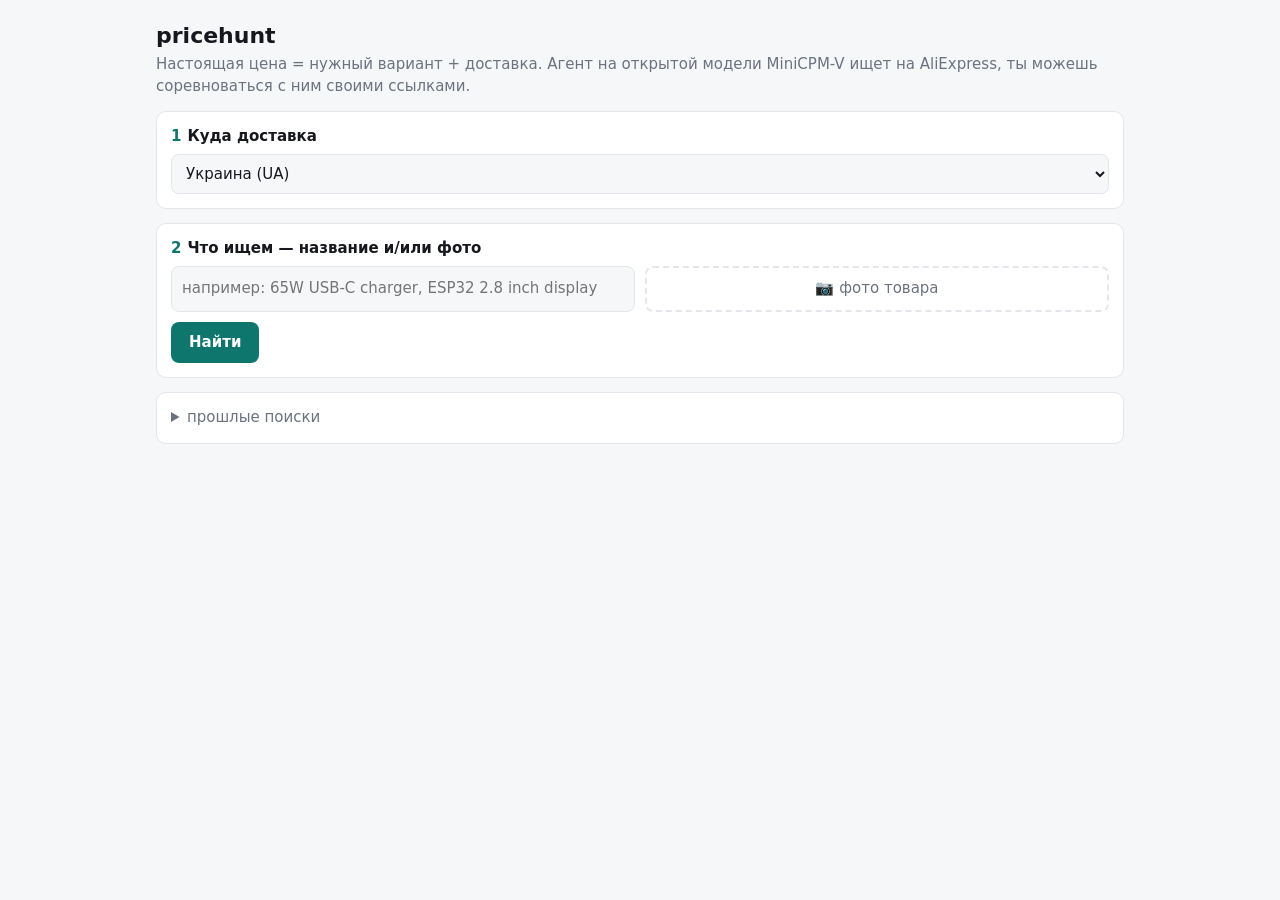
==== web/index.html @ c508c8d2 "Agent + local site: depth/fatigue search, variant+shipping real price, MiniCPM-V checks, yes-probabi" ====
<!doctype html>
<html lang="ru">
<head>
<meta charset="utf-8">
<meta name="viewport" content="width=device-width, initial-scale=1">
<title>pricehunt</title>
<link rel="icon" href="data:image/svg+xml,%3Csvg xmlns=%22http://www.w3.org/2000/svg%22 viewBox=%220 0 16 16%22%3E%3Ctext y=%2213%22 font-size=%2213%22%3E%24%3C/text%3E%3C/svg%3E">
<style>
:root{--bg:#f6f7f9;--card:#fff;--ink:#16181d;--mute:#6b7280;--line:#e3e6ea;--acc:#0f766e;--acc2:#e6f4f2;--warn:#b42318;--warnbg:#fdecea;--human:#7c3aed;--humanbg:#f1ebfe}
@media (prefers-color-scheme:dark){:root{--bg:#111316;--card:#1a1d22;--ink:#e8eaed;--mute:#9aa1ab;--line:#2a2f36;--acc:#2dd4bf;--acc2:#12302c;--warn:#f97066;--warnbg:#3a1714;--human:#b794f6;--humanbg:#2a1f42}}
*{box-sizing:border-box}
body{margin:0;background:var(--bg);color:var(--ink);font:15px/1.45 system-ui,-apple-system,Segoe UI,Roboto,sans-serif}
main{max-width:1000px;margin:0 auto;padding:16px}
h1{font-size:22px;margin:4px 0 2px}
.sub{color:var(--mute);margin:0 0 14px}
.card{background:var(--card);border:1px solid var(--line);border-radius:10px;padding:14px;margin-bottom:14px}
label{font-weight:600;display:block;margin:0 0 6px}
.step{color:var(--acc);font-weight:700;margin-right:6px}
select,input[type=text],textarea{width:100%;padding:9px 10px;border:1px solid var(--line);border-radius:8px;background:var(--bg);color:var(--ink);font:inherit}
textarea{min-height:80px}
.row{display:flex;gap:10px;align-items:stretch;flex-wrap:wrap}
.row>*{flex:1 1 220px}
#drop{border:2px dashed var(--line);border-radius:8px;padding:10px;text-align:center;color:var(--mute);cursor:pointer;min-height:44px;display:flex;align-items:center;justify-content:center;gap:10px}
#drop img{max-height:64px;border-radius:6px}
button{background:var(--acc);color:#fff;border:0;border-radius:8px;padding:10px 18px;font:inherit;font-weight:600;cursor:pointer}
button:disabled{opacity:.5;cursor:default}
button.ghost{background:transparent;color:var(--acc);border:1px solid var(--acc)}
#log{font:12px/1.4 ui-monospace,Consolas,monospace;max-height:220px;overflow:auto;white-space:pre-wrap;background:var(--bg);border-radius:8px;padding:8px;color:var(--mute)}
.stats{display:flex;gap:18px;flex-wrap:wrap;align-items:baseline}
.big{font-size:28px;font-weight:700}
.mute{color:var(--mute)}
.item{display:grid;grid-template-columns:96px 1fr auto;gap:12px;padding:12px 0;border-top:1px solid var(--line)}
.item:first-child{border-top:0}
.item img{width:96px;height:96px;object-fit:cover;border-radius:8px;background:var(--bg)}
.price{text-align:right;min-width:110px}
.price .t{font-size:22px;font-weight:700}
.bar{height:6px;background:var(--line);border-radius:3px;margin:4px 0 2px;overflow:hidden}
.bar>i{display:block;height:100%;background:var(--acc)}
.title a{color:var(--ink);text-decoration:none;font-weight:600}
.title a:hover{text-decoration:underline}
.why{margin:4px 0 0;padding-left:18px;color:var(--mute);font-size:13px}
.flag{background:var(--warnbg);color:var(--warn);border-radius:6px;padding:2px 7px;font-size:12.5px;display:inline-block;margin:4px 4px 0 0}
.tag{border-radius:6px;padding:1px 7px;font-size:12px;font-weight:700;margin-right:6px}
.tag.agent{background:var(--acc2);color:var(--acc)}
.tag.human{background:var(--humanbg);color:var(--human)}
#score{font-size:17px;font-weight:600}
details summary{cursor:pointer;color:var(--mute)}
.hist a{color:var(--acc)}
@media (max-width:600px){.item{grid-template-columns:72px 1fr}.item img{width:72px;height:72px}.price{grid-column:2;text-align:left}}
</style>
</head>
<body>
<main>
<h1>pricehunt</h1>
<p class="sub">Настоящая цена = нужный вариант + доставка. Агент на открытой модели MiniCPM-V ищет на AliExpress, ты можешь соревноваться с ним своими ссылками.</p>

<div class="card">
  <label for="ship"><span class="step">1</span>Куда доставка</label>
  <select id="ship"></select>
</div>

<div class="card">
  <label><span class="step">2</span>Что ищем — название и/или фото</label>
  <div class="row">
    <input type="text" id="q" placeholder="например: 65W USB-C charger, ESP32 2.8 inch display">
    <div id="drop" title="Нажми, перетащи или вставь картинку (Ctrl+V)"><span id="dropt">📷 фото товара</span></div>
  </div>
  <input type="file" id="file" accept="image/*" hidden>
  <div style="margin-top:10px;display:flex;gap:10px;align-items:center;flex-wrap:wrap">
    <button id="go">Найти</button>
    <button class="ghost" id="clearimg" hidden>убрать фото</button>
    <span class="mute" id="status"></span>
  </div>
</div>

<div class="card" id="runcard" hidden>
  <div class="stats">
    <div><div class="mute" title="Оценка модели MiniCPM по глубине поиска — не откалиброванная вероятность. Честность проверяется матчами «я против агента».">оценка агента: дешевле нет</div><div class="big" id="conf">—</div></div>
    <div><div class="mute">глубина</div><div id="depth">—</div></div>
    <div><div class="mute">утомление</div><div id="fat">—</div></div>
  </div>
  <div id="intent" class="mute" style="margin-top:8px"></div>
  <details style="margin-top:8px" open><summary>журнал агента</summary><div id="log"></div></details>
</div>

<div class="card" id="rescard" hidden>
  <div id="score"></div>
  <div id="top"></div>
</div>

<div class="card" id="minecard" hidden>
  <label><span class="step">3</span>Мои находки — вставь ссылки на товары (по одной в строке)</label>
  <textarea id="mine" placeholder="https://www.aliexpress.com/item/1005....html"></textarea>
  <div style="margin-top:10px"><button id="cmp">Сравнить с агентом</button></div>
</div>

<div class="card" id="rejcard" hidden>
  <details><summary id="rejsum">отброшено</summary><div id="rej"></div></details>
</div>

<div class="card hist">
  <details><summary>прошлые поиски</summary><div id="hist"></div></details>
</div>
</main>
<script>
const COUNTRIES=[["UA","Украина"],["PL","Польша"],["DE","Германия"],["LT","Литва"],["MD","Молдова"],["RO","Румыния"],["CZ","Чехия"],["SK","Словакия"],["HU","Венгрия"],["NL","Нидерланды"],["FR","Франция"],["ES","Испания"],["IT","Италия"],["GB","Великобритания"],["US","США"],["CA","Канада"],["IL","Израиль"],["KZ","Казахстан"],["GE","Грузия"],["AU","Австралия"]];
const $=id=>document.getElementById(id);
const esc=s=>String(s??"").replace(/[&<>"]/g,c=>({"&":"&amp;","<":"&lt;",">":"&gt;",'"':"&quot;"}[c]));
let img64=null, job=null, timer=null;
function lsGet(k){try{return localStorage.getItem(k)}catch(e){return null}}
function lsSet(k,v){try{localStorage.setItem(k,v)}catch(e){}}
$("ship").innerHTML=COUNTRIES.map(([c,n])=>`<option value="${c}">${n} (${c})</option>`).join("");
$("ship").value=lsGet("ship")||"UA";
$("ship").onchange=()=>lsSet("ship",$("ship").value);

function setImage(file){
  if(!file||!file.type.startsWith("image/"))return;
  const r=new FileReader();
  r.onload=()=>{img64=r.result;$("drop").innerHTML=`<img src="${img64}" alt="">`;$("clearimg").hidden=false};
  r.readAsDataURL(file);
}
$("drop").onclick=()=>$("file").click();
$("file").onchange=e=>setImage(e.target.files[0]);
$("drop").ondragover=e=>{e.preventDefault()};
$("drop").ondrop=e=>{e.preventDefault();setImage(e.dataTransfer.files[0])};
document.addEventListener("paste",e=>{for(const it of e.clipboardData.items){if(it.type.startsWith("image/")){setImage(it.getAsFile());break}}});
$("clearimg").onclick=()=>{img64=null;$("drop").innerHTML='<span>📷 фото товара</span>';$("clearimg").hidden=true};
$("q").onkeydown=e=>{if(e.key==="Enter")$("go").click()};

$("go").onclick=async()=>{
  const q=$("q").value.trim();
  if(!q&&!img64){$("status").textContent="напиши название или добавь фото";return}
  $("go").disabled=true;$("status").textContent="запускаю…";
  try{
    const r=await fetch("/api/hunt",{method:"POST",headers:{"Content-Type":"application/json"},body:JSON.stringify({ship_to:$("ship").value,query:q,image_b64:img64})});
    const d=await r.json();
    if(!r.ok)throw new Error(d.error||r.status);
    open_job(d.id);
  }catch(e){$("status").textContent="ошибка: "+e.message;$("go").disabled=false}
};

function open_job(id){
  job=id;history.replaceState(null,"","#"+id);
  ["runcard","rescard"].forEach(x=>$(x).hidden=false);
  clearInterval(timer);poll();timer=setInterval(poll,1500);
}

async function poll(){
  if(!job)return;
  let d;
  try{const r=await fetch("/api/hunt/"+job);d=await r.json();if(!r.ok)throw new Error(d.error)}catch(e){$("status").textContent="нет связи: "+e.message;return}
  render(d);
  if(!d.busy){clearInterval(timer);$("go").disabled=false;$("cmp").disabled=false;loadHist()}
}

function pct(x){return x==null?"—":Math.round(x*100)+"%"}

function render(d){
  $("status").textContent=d.busy?`агент работает… ${d.elapsed}с`:(d.error?"ошибка: "+d.error:`готово за ${d.elapsed}с`)+(d.blocked?" · ⛔ AliExpress попросил капчу — поиск оборван, повтори позже":"");
  $("conf").textContent=d.done?pct(d.confidence):"…";
  const quiet=(()=>{let n=0;for(const l of [...(d.levels||[])].reverse()){if(l.improved)break;n++}return n})();
  $("depth").innerHTML=`${(d.levels||[]).length} ур. · видел ${d.seen} · открыл ${d.checked}<div class="mute" style="font-size:12px">без находок подряд: ${quiet}</div>`;
  $("fat").textContent=`${d.fatigue} / 3`;
  if(d.intent)$("intent").innerHTML=`понял так: <b>${esc(d.intent.what)}</b>${d.intent.not&&d.intent.not.length?` · не путать с: ${esc(d.intent.not.join(", "))}`:""}`;
  const lg=$("log"),atBottom=lg.scrollTop+lg.clientHeight>=lg.scrollHeight-20;
  lg.textContent=(d.log||[]).join("\n");if(atBottom)lg.scrollTop=lg.scrollHeight;
  const top=d.top||[];
  $("minecard").hidden=!d.done;
  if(top.length){
    const best=top[0];
    const hum=top.filter(c=>c.source==="human"), ag=top.filter(c=>c.source!=="human");
    let s=`Лучшее: <b>$${best.total.toFixed(2)}</b> `;
    if(hum.length){
      const hb=Math.min(...hum.map(c=>c.total)), ab=ag.length?Math.min(...ag.map(c=>c.total)):Infinity;
      s+= hb<ab-0.005?`— <span class="tag human">ТЫ</span> нашёл дешевле агента на $${(ab-hb).toFixed(2)}`:
          ab<hb-0.005?`— <span class="tag agent">АГЕНТ</span> нашёл дешевле тебя на $${(hb-ab).toFixed(2)}`:"— ничья";
    }
    $("score").innerHTML=s;
  }else{$("score").innerHTML=d.done?"Ничего подходящего не нашлось.":""}
  $("top").innerHTML=top.map((c,i)=>`
   <div class="item">
     <a href="${esc(c.url)}" target="_blank" rel="noopener"><img src="${esc(c.img||"")}" alt="" loading="lazy"></a>
     <div>
       <div class="title"><span class="tag ${c.source==="human"?"human":"agent"}">${c.source==="human"?"ТЫ":"АГЕНТ"}</span>${i+1}. <a href="${esc(c.url)}" target="_blank" rel="noopener">${esc(c.title)}</a></div>
       <ul class="why">${(c.why||[]).map(w=>`<li>${esc(w)}</li>`).join("")}</ul>
       ${(c.flags||[]).map(f=>`<span class="flag">⚠ ${esc(f)}</span>`).join("")}
     </div>
     <div class="price"><div class="t">$${c.total.toFixed(2)}</div>
       <div class="mute" style="font-size:12px">$${c.price.toFixed(2)} + $${c.shipping??"?"}</div>
       <div class="bar"><i style="width:${Math.round((c.p_good||0)*100)}%"></i></div>
       <div style="font-size:12px">оценка ${pct(c.p_good)}: хорошая покупка</div></div>
   </div>`).join("");
  const rej=d.rejected||[];
  $("rejcard").hidden=!rej.length;
  $("rejsum").textContent=`отброшено агентом: ${rej.length} (не тот товар)`;
  $("rej").innerHTML=rej.map(c=>`<div style="padding:4px 0;border-top:1px solid var(--line)"><span class="tag ${c.source==="human"?"human":"agent"}">${c.source==="human"?"ТЫ":"АГЕНТ"}</span><a href="${esc(c.url)}" target="_blank" rel="noopener">${esc(c.title)}</a><div class="mute" style="font-size:13px">${esc(c.note)}</div></div>`).join("");
}

$("cmp").onclick=async()=>{
  const urls=$("mine").value.split(/\s+/).filter(u=>/aliexpress|^\d{10,}$/.test(u));
  if(!urls.length){$("status").textContent="вставь ссылки AliExpress";return}
  $("cmp").disabled=true;
  const r=await fetch(`/api/hunt/${job}/mine`,{method:"POST",headers:{"Content-Type":"application/json"},body:JSON.stringify({urls})});
  const d=await r.json();
  if(!r.ok){$("status").textContent="ошибка: "+d.error;$("cmp").disabled=false;return}
  clearInterval(timer);timer=setInterval(poll,1500);
};

async function loadHist(){
  try{
    const h=await (await fetch("/api/history")).json();
    $("hist").innerHTML=h.map(x=>`<div><a href="#${x.id}" onclick="open_job('${x.id}');return false">${esc(x.query)}</a> · ${x.ship_to} · ${x.best!=null?"$"+x.best.toFixed(2):"—"}${x.conf!=null?` · оценка агента ${Math.round(x.conf*100)}%`:""}${x.human?` · победил: ${x.winner==="human"?"ты":"агент"}`:""}</div>`).join("")||'<span class="mute">пока пусто</span>';
  }catch(e){}
}
loadHist();
if(location.hash.length>1)open_job(location.hash.slice(1));
</script>
</body>
</html>
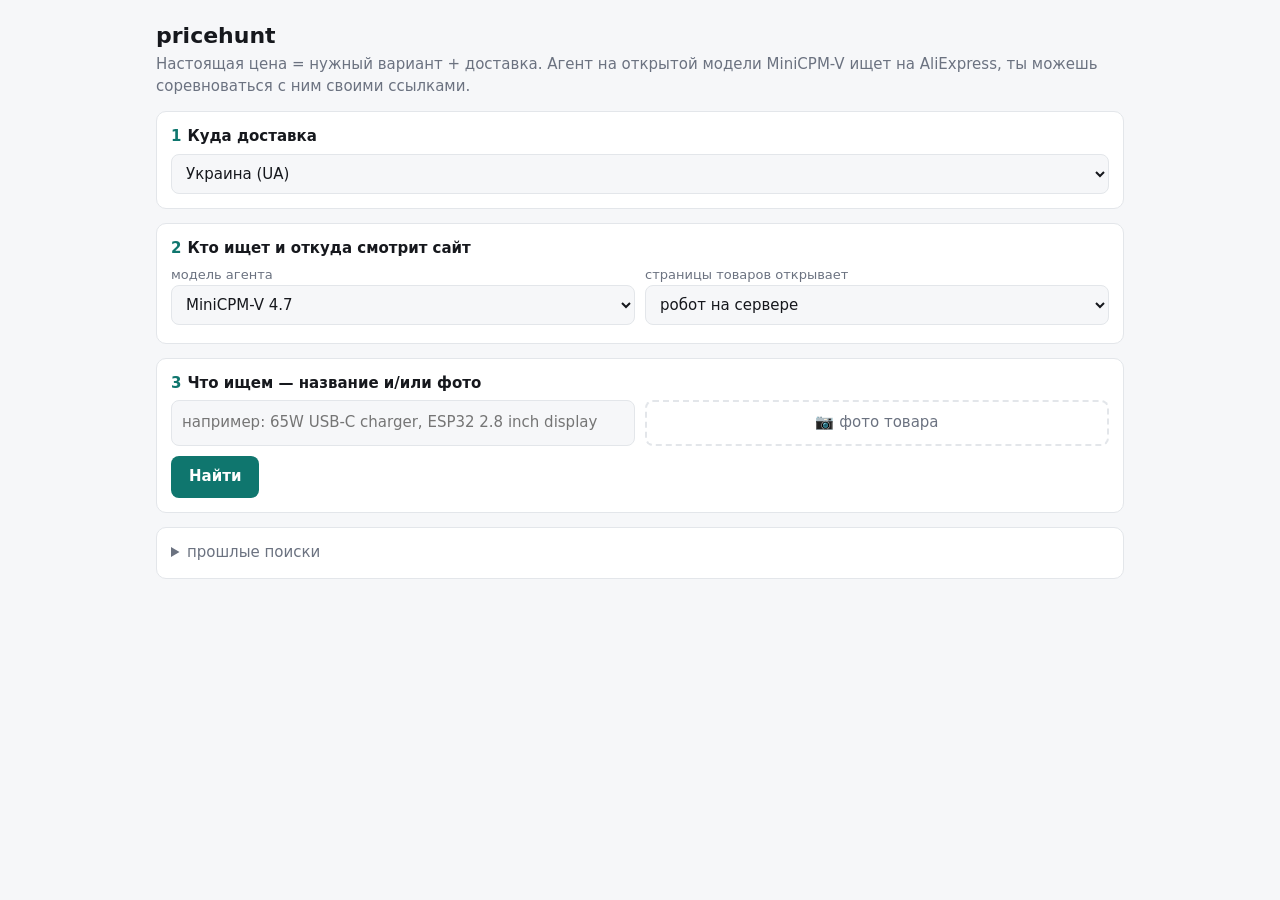
==== commit 41fc3af3: "Browser extension (Chrome/Firefox MV3) as page fetcher with human captcha; any OpenAI-compatible or " ====
--- a/web/index.html
+++ b/web/index.html
@@ -60,7 +60,18 @@
 </div>
 
 <div class="card">
-  <label><span class="step">2</span>Что ищем — название и/или фото</label>
+  <label><span class="step">2</span>Кто ищет и откуда смотрит сайт</label>
+  <div class="row">
+    <div><div class="mute" style="font-size:13px">модель агента</div><select id="model"></select>
+      <div id="custom" hidden style="margin-top:6px"><input type="text" id="curl" placeholder="адрес OpenAI-формата, напр. http://host:8000/v1"><input type="text" id="cmodel" placeholder="имя модели" style="margin-top:6px"><input type="text" id="ckey" placeholder="ключ API (если нужен)" style="margin-top:6px"></div></div>
+    <div><div class="mute" style="font-size:13px">страницы товаров открывает</div><select id="fetch"><option value="server">робот на сервере</option><option value="extension">мой браузер (расширение)</option></select>
+      <div id="extst" class="mute" style="font-size:12px;margin-top:4px"></div>
+      <div id="fhint" class="mute" style="font-size:12px;margin-top:4px" hidden>⚠ В этом режиме страна доставки и валюта берутся из настроек <b>твоего</b> AliExpress (в шапке сайта) — выбери их там перед поиском. Поле «Куда доставка» тут цены не меняет.</div></div>
+  </div>
+</div>
+
+<div class="card">
+  <label><span class="step">3</span>Что ищем — название и/или фото</label>
   <div class="row">
     <input type="text" id="q" placeholder="например: 65W USB-C charger, ESP32 2.8 inch display">
     <div id="drop" title="Нажми, перетащи или вставь картинку (Ctrl+V)"><span id="dropt">📷 фото товара</span></div>
@@ -89,7 +100,7 @@
 </div>
 
 <div class="card" id="minecard" hidden>
-  <label><span class="step">3</span>Мои находки — вставь ссылки на товары (по одной в строке)</label>
+  <label><span class="step">4</span>Мои находки — вставь ссылки на товары (по одной в строке)</label>
   <textarea id="mine" placeholder="https://www.aliexpress.com/item/1005....html"></textarea>
   <div style="margin-top:10px"><button id="cmp">Сравнить с агентом</button></div>
 </div>
@@ -113,6 +124,28 @@
 $("ship").value=lsGet("ship")||"UA";
 $("ship").onchange=()=>lsSet("ship",$("ship").value);
 
+let MODELS=[];
+async function loadModels(){
+  try{MODELS=await (await fetch("/api/models")).json()}catch(e){MODELS=[{kind:"minicpm",model:"minicpm-v4.7",label:"MiniCPM-V 4.7",vision:true}]}
+  $("model").innerHTML=MODELS.map((m,i)=>`<option value="${i}">${esc(m.label)}</option>`).join("")+`<option value="custom">другая (адрес OpenAI-формата)…</option>`;
+  const saved=lsGet("model");const i=MODELS.findIndex(m=>m.model===saved);if(i>=0)$("model").value=i;
+  $("custom").hidden=$("model").value!=="custom";
+}
+$("model").onchange=()=>{$("custom").hidden=$("model").value!=="custom";const m=MODELS[$("model").value];if(m)lsSet("model",m.model)};
+function modelCfg(){
+  if($("model").value==="custom")return{kind:"openai",base_url:$("curl").value.trim(),model:$("cmodel").value.trim(),api_key:$("ckey").value.trim(),vision:true};
+  return MODELS[$("model").value]||null;
+}
+$("fetch").value=lsGet("fetch")||"server";
+function fetchHint(){$("fhint").hidden=$("fetch").value!=="extension"}
+$("fetch").onchange=()=>{lsSet("fetch",$("fetch").value);fetchHint()};
+async function extStatus(){
+  try{const s=await (await fetch("/api/ext/status")).json();
+    $("extst").innerHTML=s.connected?`<span style="color:var(--acc)">● расширение на связи</span> (${esc(s.info.browser||"")})`:'<span style="color:var(--warn)">● расширение не на связи</span>';
+  }catch(e){}
+}
+loadModels();extStatus();fetchHint();setInterval(extStatus,5000);
+
 function setImage(file){
   if(!file||!file.type.startsWith("image/"))return;
   const r=new FileReader();
@@ -132,7 +165,7 @@
   if(!q&&!img64){$("status").textContent="напиши название или добавь фото";return}
   $("go").disabled=true;$("status").textContent="запускаю…";
   try{
-    const r=await fetch("/api/hunt",{method:"POST",headers:{"Content-Type":"application/json"},body:JSON.stringify({ship_to:$("ship").value,query:q,image_b64:img64})});
+    const r=await fetch("/api/hunt",{method:"POST",headers:{"Content-Type":"application/json"},body:JSON.stringify({ship_to:$("ship").value,query:q,image_b64:img64,model:modelCfg(),fetch:$("fetch").value})});
     const d=await r.json();
     if(!r.ok)throw new Error(d.error||r.status);
     open_job(d.id);
@@ -153,6 +186,7 @@
   if(!d.busy){clearInterval(timer);$("go").disabled=false;$("cmp").disabled=false;loadHist()}
 }
 
+function money(v,cur){if(v==null)return"?";const n=Number(v).toFixed(2);return(!cur||cur==="USD")?"$"+n:n+" "+cur}
 function pct(x){return x==null?"—":Math.round(x*100)+"%"}
 
 function render(d){
@@ -169,11 +203,11 @@
   if(top.length){
     const best=top[0];
     const hum=top.filter(c=>c.source==="human"), ag=top.filter(c=>c.source!=="human");
-    let s=`Лучшее: <b>$${best.total.toFixed(2)}</b> `;
+    let s=`Лучшее: <b>${money(best.total,best.currency)}</b> `;
     if(hum.length){
       const hb=Math.min(...hum.map(c=>c.total)), ab=ag.length?Math.min(...ag.map(c=>c.total)):Infinity;
-      s+= hb<ab-0.005?`— <span class="tag human">ТЫ</span> нашёл дешевле агента на $${(ab-hb).toFixed(2)}`:
-          ab<hb-0.005?`— <span class="tag agent">АГЕНТ</span> нашёл дешевле тебя на $${(hb-ab).toFixed(2)}`:"— ничья";
+      s+= hb<ab-0.005?`— <span class="tag human">ТЫ</span> нашёл дешевле агента на ${money(ab-hb,best.currency)}`:
+          ab<hb-0.005?`— <span class="tag agent">АГЕНТ</span> нашёл дешевле тебя на ${money(hb-ab,best.currency)}`:"— ничья";
     }
     $("score").innerHTML=s;
   }else{$("score").innerHTML=d.done?"Ничего подходящего не нашлось.":""}
@@ -185,8 +219,8 @@
        <ul class="why">${(c.why||[]).map(w=>`<li>${esc(w)}</li>`).join("")}</ul>
        ${(c.flags||[]).map(f=>`<span class="flag">⚠ ${esc(f)}</span>`).join("")}
      </div>
-     <div class="price"><div class="t">$${c.total.toFixed(2)}</div>
-       <div class="mute" style="font-size:12px">$${c.price.toFixed(2)} + $${c.shipping??"?"}</div>
+     <div class="price"><div class="t">${money(c.total,c.currency)}</div>
+       <div class="mute" style="font-size:12px">${money(c.price,c.currency)} + ${money(c.shipping,c.currency)}</div>
        <div class="bar"><i style="width:${Math.round((c.p_good||0)*100)}%"></i></div>
        <div style="font-size:12px">оценка ${pct(c.p_good)}: хорошая покупка</div></div>
    </div>`).join("");
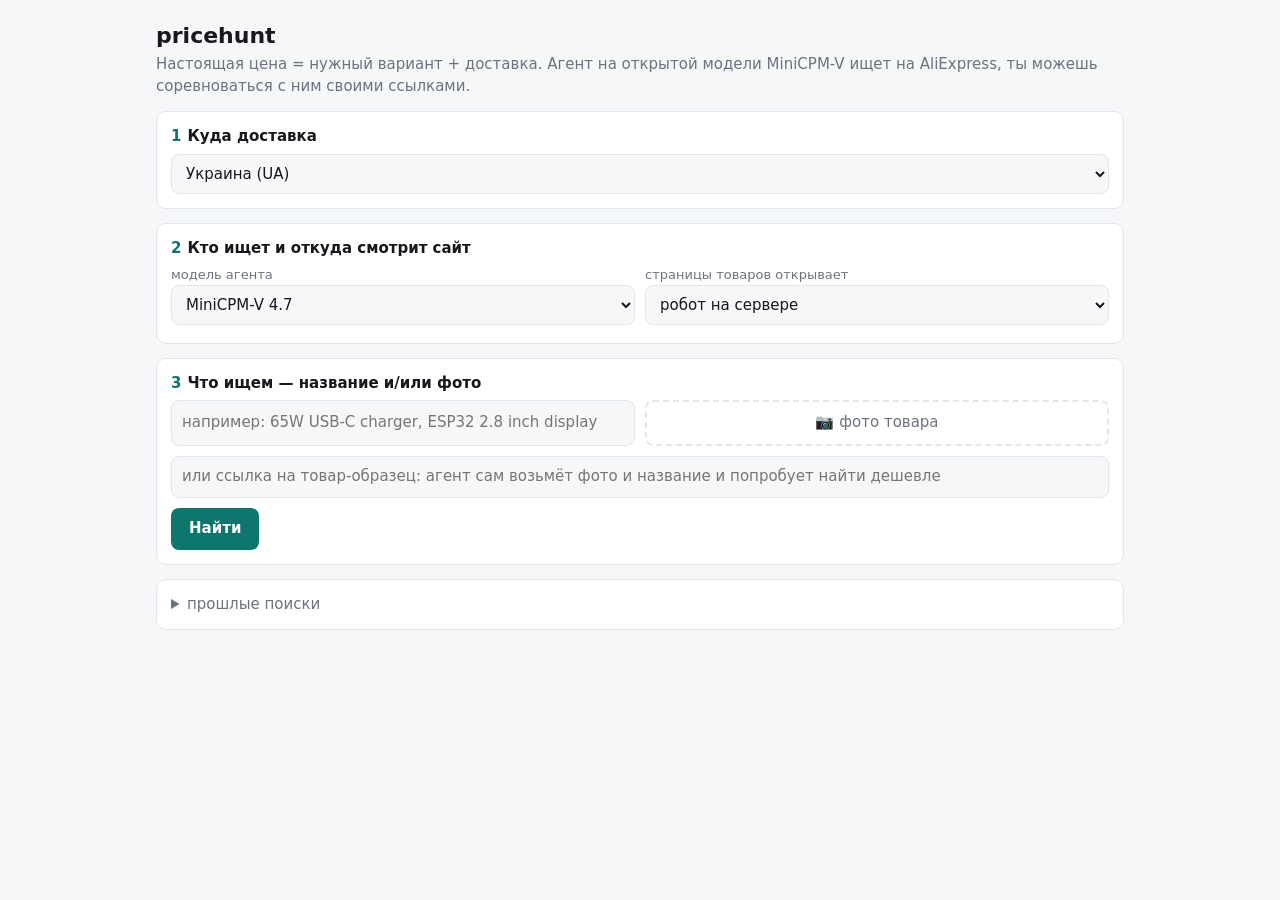
==== commit e14e0201: "Reference photo/link comparison (same-type check), extension 0.2 runs searches and photo search in t" ====
--- a/web/index.html
+++ b/web/index.html
@@ -43,6 +43,8 @@
 .tag{border-radius:6px;padding:1px 7px;font-size:12px;font-weight:700;margin-right:6px}
 .tag.agent{background:var(--acc2);color:var(--acc)}
 .tag.human{background:var(--humanbg);color:var(--human)}
+.tag.ref{background:var(--line);color:var(--ink)}
+.dim{opacity:.55}
 #score{font-size:17px;font-weight:600}
 details summary{cursor:pointer;color:var(--mute)}
 .hist a{color:var(--acc)}
@@ -76,9 +78,11 @@
     <input type="text" id="q" placeholder="например: 65W USB-C charger, ESP32 2.8 inch display">
     <div id="drop" title="Нажми, перетащи или вставь картинку (Ctrl+V)"><span id="dropt">📷 фото товара</span></div>
   </div>
+  <input type="text" id="refurl" placeholder="или ссылка на товар-образец: агент сам возьмёт фото и название и попробует найти дешевле" style="margin-top:10px">
   <input type="file" id="file" accept="image/*" hidden>
   <div style="margin-top:10px;display:flex;gap:10px;align-items:center;flex-wrap:wrap">
     <button id="go">Найти</button>
+    <button class="ghost" id="stop" hidden>Стоп</button>
     <button class="ghost" id="clearimg" hidden>убрать фото</button>
     <span class="mute" id="status"></span>
   </div>
@@ -159,13 +163,14 @@
 document.addEventListener("paste",e=>{for(const it of e.clipboardData.items){if(it.type.startsWith("image/")){setImage(it.getAsFile());break}}});
 $("clearimg").onclick=()=>{img64=null;$("drop").innerHTML='<span>📷 фото товара</span>';$("clearimg").hidden=true};
 $("q").onkeydown=e=>{if(e.key==="Enter")$("go").click()};
+$("refurl").onkeydown=e=>{if(e.key==="Enter")$("go").click()};
 
 $("go").onclick=async()=>{
-  const q=$("q").value.trim();
-  if(!q&&!img64){$("status").textContent="напиши название или добавь фото";return}
+  const q=$("q").value.trim(), ref=$("refurl").value.trim();
+  if(!q&&!img64&&!ref){$("status").textContent="напиши название, добавь фото или ссылку на товар";return}
   $("go").disabled=true;$("status").textContent="запускаю…";
   try{
-    const r=await fetch("/api/hunt",{method:"POST",headers:{"Content-Type":"application/json"},body:JSON.stringify({ship_to:$("ship").value,query:q,image_b64:img64,model:modelCfg(),fetch:$("fetch").value})});
+    const r=await fetch("/api/hunt",{method:"POST",headers:{"Content-Type":"application/json"},body:JSON.stringify({ship_to:$("ship").value,query:q,image_b64:img64,model:modelCfg(),fetch:$("fetch").value,ref_url:ref})});
     const d=await r.json();
     if(!r.ok)throw new Error(d.error||r.status);
     open_job(d.id);
@@ -183,9 +188,11 @@
   let d;
   try{const r=await fetch("/api/hunt/"+job);d=await r.json();if(!r.ok)throw new Error(d.error)}catch(e){$("status").textContent="нет связи: "+e.message;return}
   render(d);
+  $("stop").hidden=!d.busy;
   if(!d.busy){clearInterval(timer);$("go").disabled=false;$("cmp").disabled=false;loadHist()}
 }
 
+function tagOf(c){return c.source==="ref"?'<span class="tag ref">ОБРАЗЕЦ</span>':c.source==="human"?'<span class="tag human">ТЫ</span>':'<span class="tag agent">АГЕНТ</span>'}
 function money(v,cur){if(v==null)return"?";const n=Number(v).toFixed(2);return(!cur||cur==="USD")?"$"+n:n+" "+cur}
 function pct(x){return x==null?"—":Math.round(x*100)+"%"}
 
@@ -202,27 +209,32 @@
   $("minecard").hidden=!d.done;
   if(top.length){
     const best=top[0];
-    const hum=top.filter(c=>c.source==="human"), ag=top.filter(c=>c.source!=="human");
-    let s=`Лучшее: <b>${money(best.total,best.currency)}</b> `;
+    const fits=c=>!(c.same!=null&&c.same<0.3)&&!(c.flags||[]).some(f=>f.startsWith("фото не совпадает"));
+    const hum=top.filter(c=>c.source==="human"&&fits(c)), ag=top.filter(c=>c.source==="agent"&&fits(c));
+    let s0="", s="";
+    if(d.ref&&!d.ref.rejected&&ag.length){const ab=Math.min(...ag.map(c=>c.total));
+      s0=ab<d.ref.total-0.005?` · агент нашёл дешевле образца на ${money(d.ref.total-ab,best.currency)}`:` · дешевле образца агент не нашёл`}
     if(hum.length){
       const hb=Math.min(...hum.map(c=>c.total)), ab=ag.length?Math.min(...ag.map(c=>c.total)):Infinity;
-      s+= hb<ab-0.005?`— <span class="tag human">ТЫ</span> нашёл дешевле агента на ${money(ab-hb,best.currency)}`:
+      s= hb<ab-0.005?`— <span class="tag human">ТЫ</span> нашёл дешевле агента на ${money(ab-hb,best.currency)}`:
           ab<hb-0.005?`— <span class="tag agent">АГЕНТ</span> нашёл дешевле тебя на ${money(hb-ab,best.currency)}`:"— ничья";
     }
-    $("score").innerHTML=s;
+    const bestFit=[...ag,...hum].sort((a,b)=>a.total-b.total)[0]||best;
+    $("score").innerHTML=`Лучшее подходящее: <b>${money(bestFit.total,bestFit.currency)}</b> `+s+s0;
   }else{$("score").innerHTML=d.done?"Ничего подходящего не нашлось.":""}
   $("top").innerHTML=top.map((c,i)=>`
-   <div class="item">
+   <div class="item${c.source!=="ref"&&c.same!=null&&c.same<0.3?" dim":""}">
      <a href="${esc(c.url)}" target="_blank" rel="noopener"><img src="${esc(c.img||"")}" alt="" loading="lazy"></a>
      <div>
-       <div class="title"><span class="tag ${c.source==="human"?"human":"agent"}">${c.source==="human"?"ТЫ":"АГЕНТ"}</span>${i+1}. <a href="${esc(c.url)}" target="_blank" rel="noopener">${esc(c.title)}</a></div>
+       <div class="title">${tagOf(c)}${i+1}. <a href="${esc(c.url)}" target="_blank" rel="noopener">${esc(c.title)}</a></div>
        <ul class="why">${(c.why||[]).map(w=>`<li>${esc(w)}</li>`).join("")}</ul>
        ${(c.flags||[]).map(f=>`<span class="flag">⚠ ${esc(f)}</span>`).join("")}
      </div>
      <div class="price"><div class="t">${money(c.total,c.currency)}</div>
        <div class="mute" style="font-size:12px">${money(c.price,c.currency)} + ${money(c.shipping,c.currency)}</div>
        <div class="bar"><i style="width:${Math.round((c.p_good||0)*100)}%"></i></div>
-       <div style="font-size:12px">оценка ${pct(c.p_good)}: хорошая покупка</div></div>
+       <div style="font-size:12px">оценка ${pct(c.p_good)}: хорошая покупка</div>
+       ${c.same!=null?`<div style="font-size:12px">похож на твоё фото: ${pct(c.same)}</div>`:""}</div>
    </div>`).join("");
   const rej=d.rejected||[];
   $("rejcard").hidden=!rej.length;
@@ -230,6 +242,7 @@
   $("rej").innerHTML=rej.map(c=>`<div style="padding:4px 0;border-top:1px solid var(--line)"><span class="tag ${c.source==="human"?"human":"agent"}">${c.source==="human"?"ТЫ":"АГЕНТ"}</span><a href="${esc(c.url)}" target="_blank" rel="noopener">${esc(c.title)}</a><div class="mute" style="font-size:13px">${esc(c.note)}</div></div>`).join("");
 }
 
+$("stop").onclick=async()=>{if(job)await fetch(`/api/hunt/${job}/stop`,{method:"POST",headers:{"Content-Type":"application/json"},body:"{}"});$("status").textContent="останавливаю…"};
 $("cmp").onclick=async()=>{
   const urls=$("mine").value.split(/\s+/).filter(u=>/aliexpress|^\d{10,}$/.test(u));
   if(!urls.length){$("status").textContent="вставь ссылки AliExpress";return}
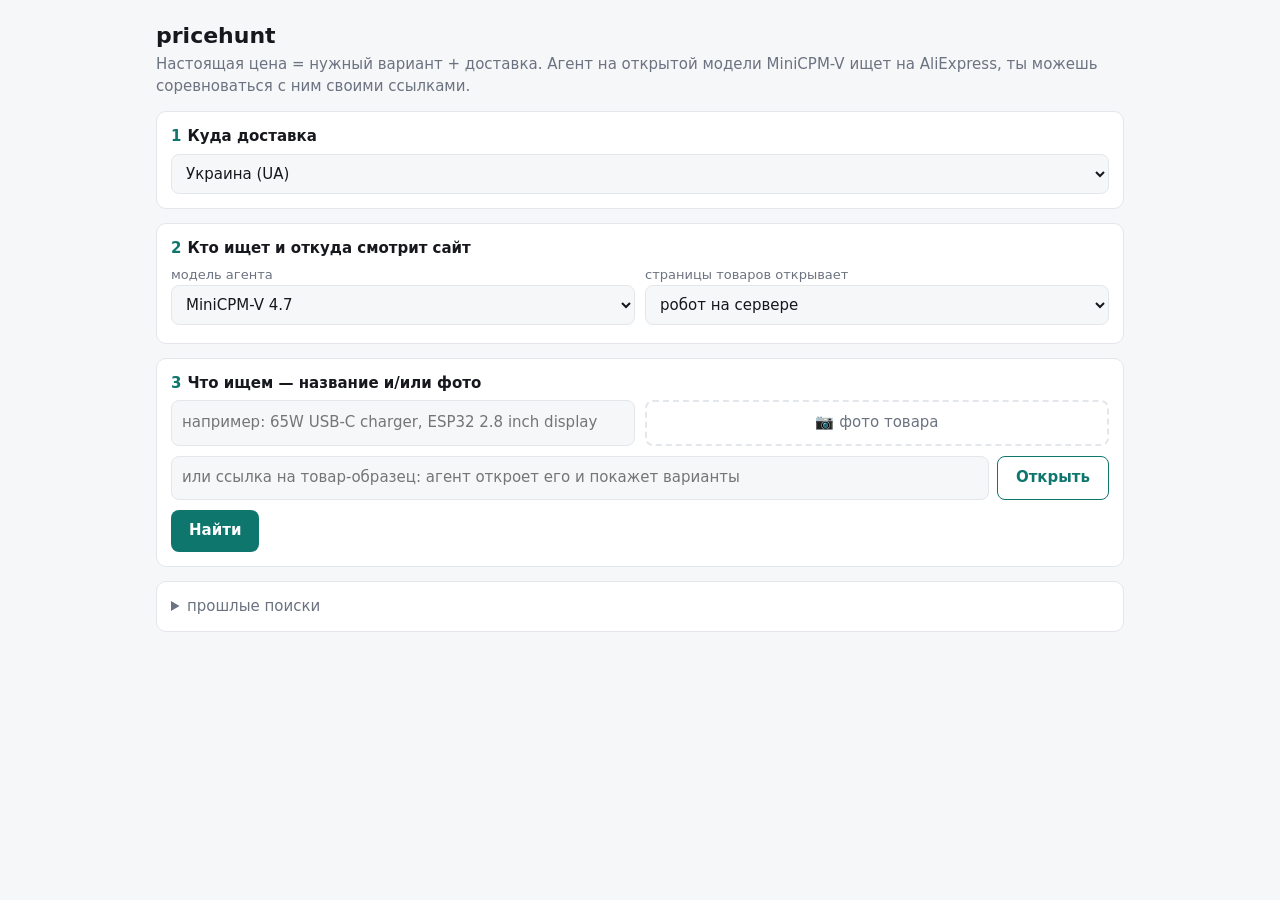
==== commit 1ba352b5: "Reference link: open, choose the variant with buttons, then search for exactly that variant; hard sp" ====
--- a/web/index.html
+++ b/web/index.html
@@ -45,6 +45,10 @@
 .tag.human{background:var(--humanbg);color:var(--human)}
 .tag.ref{background:var(--line);color:var(--ink)}
 .dim{opacity:.55}
+.chip{display:inline-block;border:1px solid var(--line);border-radius:16px;padding:4px 10px;margin:3px 4px 0 0;cursor:pointer;font-size:13px;background:var(--bg);color:var(--ink)}
+.chip.on{border-color:var(--acc);background:var(--acc2);color:var(--acc);font-weight:600}
+.chip.off{opacity:.4}
+.gname{font-size:12px;color:var(--mute);margin-top:6px}
 #score{font-size:17px;font-weight:600}
 details summary{cursor:pointer;color:var(--mute)}
 .hist a{color:var(--acc)}
@@ -78,7 +82,19 @@
     <input type="text" id="q" placeholder="например: 65W USB-C charger, ESP32 2.8 inch display">
     <div id="drop" title="Нажми, перетащи или вставь картинку (Ctrl+V)"><span id="dropt">📷 фото товара</span></div>
   </div>
-  <input type="text" id="refurl" placeholder="или ссылка на товар-образец: агент сам возьмёт фото и название и попробует найти дешевле" style="margin-top:10px">
+  <div style="display:flex;gap:8px;margin-top:10px">
+    <input type="text" id="refurl" placeholder="или ссылка на товар-образец: агент откроет его и покажет варианты">
+    <button class="ghost" id="openref" style="white-space:nowrap">Открыть</button>
+  </div>
+  <div id="refbox" hidden style="margin-top:10px;border:1px solid var(--line);border-radius:8px;padding:10px">
+    <div style="display:flex;gap:10px;align-items:flex-start">
+      <img id="refimg" alt="" style="width:84px;height:84px;object-fit:cover;border-radius:6px;background:var(--bg)">
+      <div style="flex:1;min-width:0"><div id="reftitle" style="font-weight:600;font-size:14px"></div>
+        <div id="refprice" class="mute" style="font-size:13px;margin-top:4px"></div></div>
+    </div>
+    <div id="refgroups" style="margin-top:8px"></div>
+    <div class="mute" style="font-size:12px;margin-top:6px">Выбранный вариант — требование: агент ищет именно такой и пытается побить его цену.</div>
+  </div>
   <input type="file" id="file" accept="image/*" hidden>
   <div style="margin-top:10px;display:flex;gap:10px;align-items:center;flex-wrap:wrap">
     <button id="go">Найти</button>
@@ -163,14 +179,52 @@
 document.addEventListener("paste",e=>{for(const it of e.clipboardData.items){if(it.type.startsWith("image/")){setImage(it.getAsFile());break}}});
 $("clearimg").onclick=()=>{img64=null;$("drop").innerHTML='<span>📷 фото товара</span>';$("clearimg").hidden=true};
 $("q").onkeydown=e=>{if(e.key==="Enter")$("go").click()};
-$("refurl").onkeydown=e=>{if(e.key==="Enter")$("go").click()};
+$("refurl").onkeydown=e=>{if(e.key==="Enter")$("openref").click()};
+$("refurl").oninput=()=>{REF=null;$("refbox").hidden=true};
+let REF=null, PICK={};
+function pickedVariant(){
+  if(!REF)return null;
+  return REF.variants.find(v=>REF.groups.every(g=>v.attrs.includes(g.name+": "+PICK[g.name])))||null;
+}
+function renderRef(){
+  const v=pickedVariant();
+  $("refgroups").innerHTML=REF.groups.map(g=>`<div class="gname">${esc(g.name)}</div>`+g.values.map(x=>{
+     const on=PICK[g.name]===x.value;
+     const test=Object.assign({},PICK,{[g.name]:x.value});
+     const exists=REF.variants.some(vv=>REF.groups.every(gg=>vv.attrs.includes(gg.name+": "+test[gg.name])));
+     return `<span class="chip${on?" on":""}${exists?"":" off"}" data-g="${esc(g.name)}" data-v="${esc(x.value)}">${esc(x.value)}</span>`}).join("")).join("");
+  $("refgroups").querySelectorAll(".chip").forEach(c=>c.onclick=()=>{PICK[c.dataset.g]=c.dataset.v;renderRef()});
+  if(v){
+    const p=v.welcome_deal&&v.original?v.original:v.price;
+    $("refprice").innerHTML=`выбрано: <b>${esc(v.attrs.map(a=>a.split(": ").pop()).join(" · "))}</b> — ${money(p,REF.currency)}${REF.shipping!=null?" + доставка "+money(REF.shipping,REF.currency):""}${v.welcome_deal?" (цена для новичков "+money(v.price,REF.currency)+" не учтена)":""}`;
+    if(v.img)$("refimg").src=v.img;
+  }else{$("refprice").textContent="такого сочетания нет — выбери другое"}
+  $("go").textContent="Искать дешевле такой же";
+}
+$("openref").onclick=async()=>{
+  const url=$("refurl").value.trim();if(!url)return;
+  $("openref").disabled=true;$("status").textContent="открываю товар…";
+  try{
+    const r=await fetch("/api/preview",{method:"POST",headers:{"Content-Type":"application/json"},body:JSON.stringify({url,fetch:$("fetch").value,ship_to:$("ship").value})});
+    const d=await r.json();if(!r.ok)throw new Error(d.error||r.status);
+    REF=d;PICK={};
+    const start=d.variants.find(v=>v.sku===d.url_sku)||d.variants.find(v=>v.salable!==false)||d.variants[0];
+    d.groups.forEach(g=>{const a=(start?start.attrs:[]).find(x=>x.startsWith(g.name+": "));PICK[g.name]=a?a.slice(g.name.length+2):g.values[0].value});
+    $("refimg").src=d.img||"";$("reftitle").textContent=d.title||"";$("refbox").hidden=false;renderRef();
+    $("status").textContent=d.groups.length?"выбери нужный вариант и нажми «Искать дешевле такой же»":"у товара один вариант";
+  }catch(e){$("status").textContent="ошибка: "+e.message}
+  $("openref").disabled=false;
+};
 
 $("go").onclick=async()=>{
   const q=$("q").value.trim(), ref=$("refurl").value.trim();
+  if(ref&&!REF){$("openref").click();return}
+  const pv=pickedVariant();
+  if(ref&&REF&&REF.groups.length&&!pv){$("status").textContent="такого варианта нет — выбери другое сочетание";return}
   if(!q&&!img64&&!ref){$("status").textContent="напиши название, добавь фото или ссылку на товар";return}
   $("go").disabled=true;$("status").textContent="запускаю…";
   try{
-    const r=await fetch("/api/hunt",{method:"POST",headers:{"Content-Type":"application/json"},body:JSON.stringify({ship_to:$("ship").value,query:q,image_b64:img64,model:modelCfg(),fetch:$("fetch").value,ref_url:ref})});
+    const r=await fetch("/api/hunt",{method:"POST",headers:{"Content-Type":"application/json"},body:JSON.stringify({ship_to:$("ship").value,query:q,image_b64:img64,model:modelCfg(),fetch:$("fetch").value,ref_url:ref,ref_sku:pv?pv.sku:null})});
     const d=await r.json();
     if(!r.ok)throw new Error(d.error||r.status);
     open_job(d.id);
